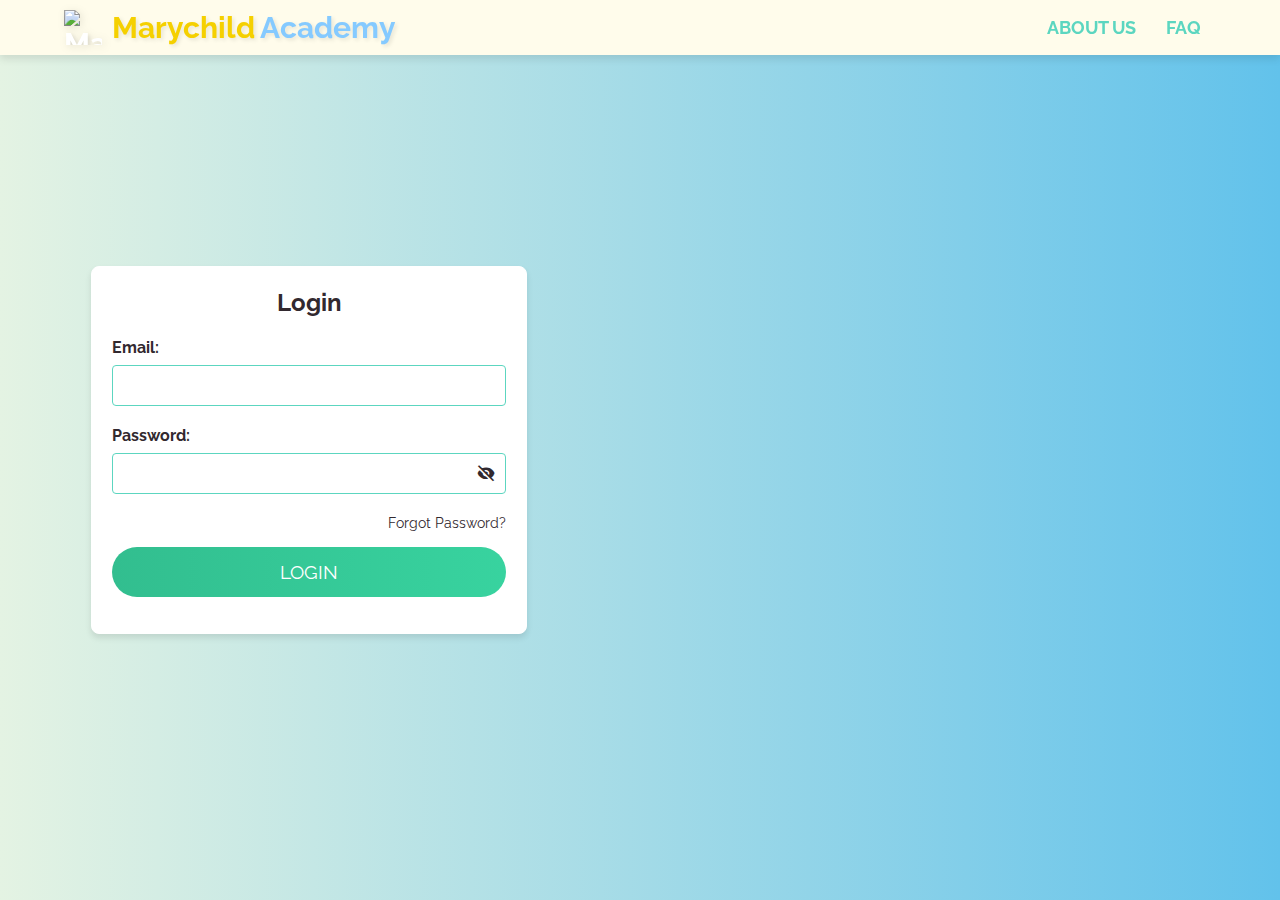
==== index.html @ a4c8aed9 "Add files via upload" ====
<!DOCTYPE html>
<html>
    <head>
        <meta charset="UTF-8">
        <meta name="viewport" content="width=device-width, initial-scale=1.0">
        <title>Reacher</title>
        <link rel="stylesheet" type="text/css" href="style.css">

    
        <!-- Icon source -->
        <link rel="stylesheet" href="https://unpkg.com/boxicons@latest/css/boxicons.min.css">
    
        <!-- Fonts Raleway -->
        <link rel="preconnect" href="https://fonts.googleapis.com">
        <link rel="preconnect" href="https://fonts.gstatic.com" crossorigin>
        <link href="https://fonts.googleapis.com/css2?family=Raleway:ital,wght@0,100..900;1,100..900&display=swap" rel="stylesheet">

    </head>


<body>

    <header>
        <!-- Logo -->
        <a href="#" class="logo">
            <img src="C:\Users\acer\OneDrive\Desktop\02capstone\res/mcalogo.png" class="logo-img" alt="Marychild Academy Logo">
            <span class="marychild">Marychild</span>  
            <span class="academy">Academy</span>
        </a>
        
        <!-- Burger Icon -->
        <div class="menu-toggle">
            <i class='bx bx-menu'></i>
        </div>

        <!-- navlist -->
        <ul class="navlist">
            <li><a href="about.html">ABOUT US</a></li>
            <li><a href="faq.html">FAQ</a></li>
            
        </ul>



    </header>
   
<!--  body contents -->
<div class="container">
    <section class="login">
        <div class="login-item">
            <h2>Login</h2>
            <br>

            <!-- Email Input -->
            <div class="input-group">
                <label for="email">Email:</label>
                <input type="email" id="email" name="email" required>
            </div>

            <!-- Password Input with Toggle Visibility -->
            <div class="input-group">
                <label for="password">Password:</label>
                <div class="password-wrapper">
                    <input type="password" id="password" name="password" required>
                    <i id="togglePassword" class='bx bxs-hide'></i>
                </div>
            </div>
            
            <a href="#" class="forgot-password">Forgot Password?</a>
            <button id="loginBtn" class="btn">Login</button>
            
    </section>

    <section class="home" id="home">
        <div class="home-text">
            <h1>
                Track your <br>
                students' progress, <br>
                <span>Conveniently!</span>
            </h1>
            <br>
        </div>
    </section>
</div>





    <script src="script.js"></script>

</body>


</html>
---- style.css ----
* {
    padding: 0;
    margin: 0;
    box-sizing: border-box;
    font-family: 'Raleway', sans-serif;
    list-style: none;
    text-decoration: none;
    scroll-behavior: smooth;
    scroll-padding-top: 3rem;
}

/* Root Variables */
:root {
    --main-color: #066767;
    --text-color: #fff;
    --other-color: #F5D000;
    --second-color: #5CD6C0;
    --third-color: #C65B7C;
    --fourth-color: #FBBFCA;
    --fifth-color: #F46680;
    --dark-color: #32292F;

    --bg-color: linear-gradient(90deg, #E4F3E3, #62c2eb);
    --big-font: 4.5rem;
    --h2-font: 2.6rem;
    --p-font: 1.1rem;
}

/* Body */
body {
    background: var(--bg-color);
    color: var(--text-color);
    min-height: 100vh;
}

/* Header */
header {
    position: fixed;
    height: auto;
    width: 100%;
    top: 0;
    right: 0;
    z-index: 1000;
    display: flex;
    align-items: center;
    justify-content: space-between;
    background: #FFFCEB;
    padding: 10px 5%;
    transition: all 0.5s ease;
    box-shadow: 0 4px 8px rgba(0, 0, 0, 0.1);
}

/* Footer */
.footer {
    background: var(--other-color);
    padding: 20px;
    text-align: center;
}

/* Navigation List */
.navlist {
    display: flex;
    list-style: none;
    margin: 0;
    padding: 0;
}
.navlist li {
    margin: 0 15px;
}
.navlist a {
    color: var(--second-color);
    font-size: var(--p-font);
    font-weight: 710;
    transition: all 0.5s ease;
}
.navlist a:hover {
    color: var(--main-color);
}
.navlist a.active {
    color: var(--main-color);
}

/* Logo */
.logo {
    display: flex;
    align-items: center;
    color: var(--text-color);
    font-size: 30px;
    font-weight: 700;
    text-shadow: 2px 2px 4px rgba(0, 0, 0, 0.1);
}
.logo-img {
    width: 38px;
    height: 35px;
    margin-right: 10px;
    filter: drop-shadow(2px 2px 4px rgba(0, 0, 0, 0.1));
}
.marychild {
    color: #F5D000;
    margin-right: 5px;
}
.academy {
    color: #85CAFF;
}

/* Hamburger Icon */
.menu-toggle {
    display: none;
}
.menu-toggle i {
    color: var(--second-color);
    font-size: 36px;
}

/* Media Query for Mobile View MENU */
@media (max-width: 768px) {
    .navlist {
        display: none;
        flex-direction: column;
        width: 30%;
        position: absolute;
        top: 60px;
        right: 0;
        background: ivory;
        padding: 10px 0;
    }
    .navlist.active {
        display: flex;
    }
    .menu-toggle {
        display: block;
        cursor: pointer;
    }
    .navlist li {
        margin: 10px 0;
        text-align: center;
    }
}

/* Container */
.container {
    display: flex;
    justify-content: center;
    align-items: center;
    height: 100vh;
    padding: 0 2rem;
}

/* Login Section Styling */
.login {
    flex: 1;
    max-width: 500px;
    padding: 2rem;
}
.login-item {
    background-color: var(--text-color);
    border: 1px solid var(--text-color);
    color: var(--dark-color);
    border-radius: 8px;
    box-shadow: 0 4px 6px rgba(0, 0, 0, 0.1);
    padding: 20px;
}
.login-item h2 {
    font-weight: 700;
    line-height: 1.3;
    margin: 0;
    color: var(--dark-color);
    text-align: center;
}

/* Input Group Styling */
.input-group {
    margin-bottom: 20px;
}
.input-group label {
    display: block;
    margin-bottom: 8px;
    font-weight: bold;
    color: var(--main-text-color);
}
.input-group input {
    width: 100%;
    padding: 10px;
    border: 1px solid var(--second-color);
    border-radius: 4px;
    font-size: 16px;
}


/* Password Wrapper */
.password-wrapper {
    position: relative;
    display: flex;
    align-items: center;
}

.password-wrapper input {
    width: 100%;
    padding: 10px 40px 10px 10px; /* Add padding on the right for the icon */
    border: 1px solid var(--second-color);
    border-radius: 4px;
    font-size: 16px;
}

.password-wrapper i {
    position: absolute;
    right: 10px;
    top: 50%;
    transform: translateY(-50%);
    cursor: pointer;
    color: var(--main-text-color);
    font-size: 20px;
}

/* Forgot Password Link */
.forgot-password {
    display: block;
    text-align: right;
    text-decoration: none;
    color: var(--main-text-color);
    font-size: 0.9rem;
    margin-top: 10px;
    transition: color 0.3s;
}
.forgot-password:hover {
    color: var(--other-color);
}

/* Submit Button Styling */
.btn {
    display: block;
    width: 100%;
    height: 50px;
    border-radius: 25px;
    outline: none;
    border: none;
    background-image: linear-gradient(to right, #32be8f, #38d39f, #32be8f);
    background-size: 200%;
    font-size: 1.2rem;
    color: #fff;
    text-transform: uppercase;
    margin: 1rem 0;
    cursor: pointer;
    transition: background-position 0.5s;
}
.btn:hover {
    background-position: right;
}

/* Home Section Styling */
.home-text {
    text-align: left;
    opacity: 0; /* Start with hidden text */
    transform: translateX(-20px); /* Start with text slightly offset to the left */
    transition: opacity 1s ease, transform 1s ease; /* Apply transitions */
}

.home-text h1 {
    font-size: var(--big-font);
    font-weight: 700;
    line-height: 1.3;
    margin: 0;
    text-shadow: 2px 2px 4px rgba(0, 0, 0, 0.3);
}

.home-text span {
    color: var(--other-color);
    font-size: calc(var(--big-font) * 1.2);
    font-weight: 700;
    text-shadow: 1px 1px 2px rgba(0, 0, 0, 0.3);
}

/* Animation class */
.home-text.show {
    opacity: 1; /* Fully visible text */
    transform: translateX(0); /* Move text to its original position */
}

/* Trigger animation after page load */
@keyframes slideInFromLeft {
    from {
        opacity: 0;
        transform: translateX(-20px); /* Start from left */
    }
    to {
        opacity: 1;
        transform: translateX(0); /* End at original position */
    }
}

.home-text {
    animation: slideInFromLeft 1s ease forwards;
}


/* Media Query for Smaller Screens */
@media screen and (max-width: 900px) {
    .container {
        flex-direction: column;
    }
    .login {
        max-width: none;
        margin-top: 50%;
    }
    .home {
        padding: 0;
        align-items: center;
    }
}


/* Dashboard Styling */
.dashboard-container {
    display: flex;
    height: 100vh;
    background-color: aliceblue; /* Set the body background color to Alice Blue */
}

.dashboard {
    width: 250px;
    background-image: linear-gradient(180deg, #E4F3E3, #62c2eb); /* Vertical gradient for the dashboard */
    padding: 20px;
    box-shadow: 2px 0 5px rgba(0, 0, 0, 0.1);
}

.dashboard ul {
    list-style: none;
    padding: 0;
}

.dashboard ul li {
    margin-bottom: 20px;
}

.dashboard ul li a {
    color: var(--main-color); /* Use a variable for text color */
    text-decoration: none;
    font-size: 1.2rem;
    font-weight: bold;
    display: block;
    padding: 10px 15px;
    border-radius: 8px;
    transition: background-color 0.3s ease;
}

.dashboard ul li a:hover {
    background-color: var(--third-color); /* Use a variable for hover color */
    color: var(--text-color); /* Keep the text color on hover */
}




.content {
    flex: 1;
    padding: 40px;
    background: var(--bg-color); /* Content area background */
}

.content h1 {
    color: var(--dark-color); /* Header color */
    font-size: 2.5rem;
    padding-top: 5rem;
}
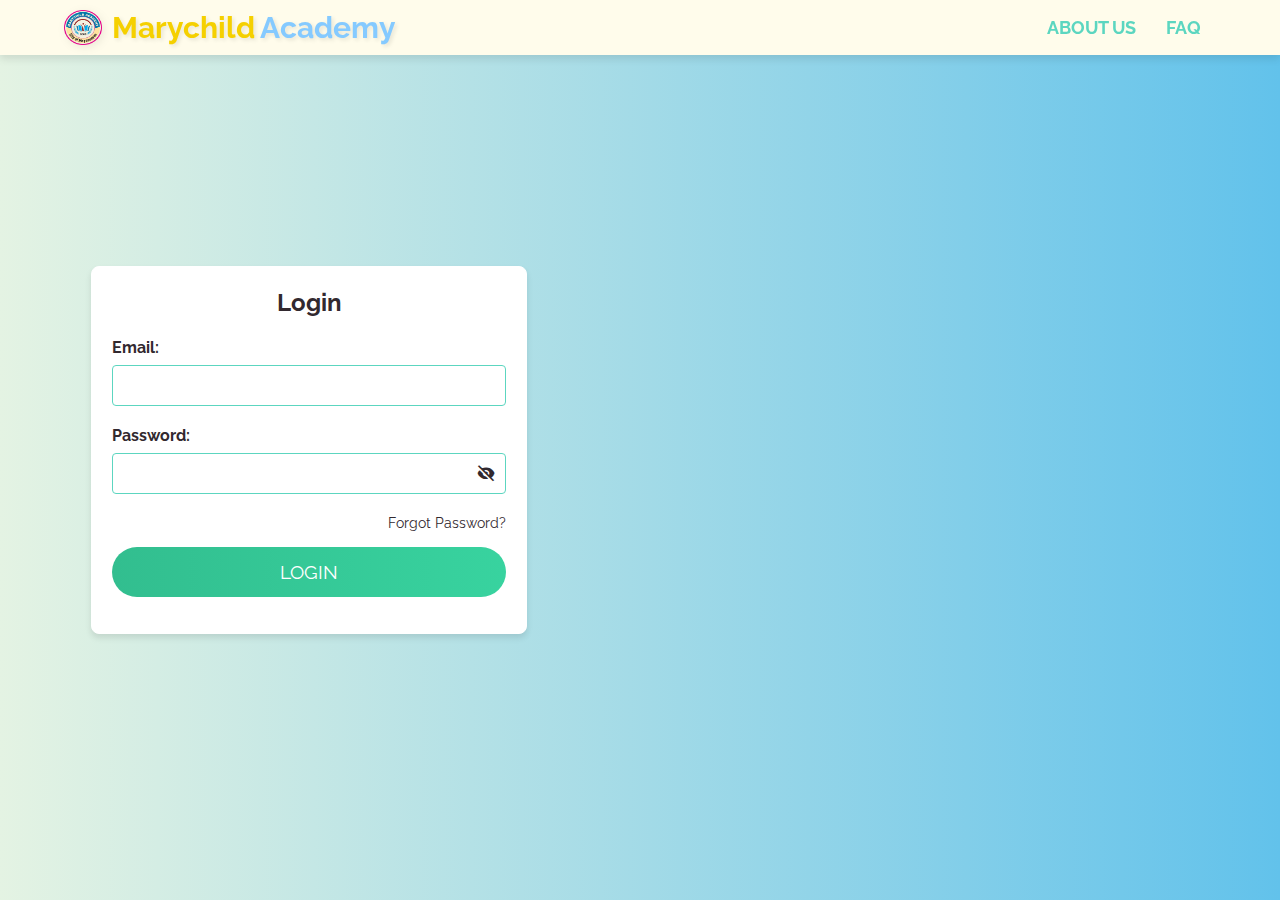
==== commit 70ad78f8: "Update index.html" ====
--- a/index.html
+++ b/index.html
@@ -23,7 +23,7 @@
     <header>
         <!-- Logo -->
         <a href="#" class="logo">
-            <img src="C:\Users\acer\OneDrive\Desktop\02capstone\res/mcalogo.png" class="logo-img" alt="Marychild Academy Logo">
+            <img src="res/mcalogo.png" class="logo-img" alt="Marychild Academy Logo">
             <span class="marychild">Marychild</span>  
             <span class="academy">Academy</span>
         </a>
@@ -92,4 +92,4 @@
 </body>
 
 
-</html>+</html>
